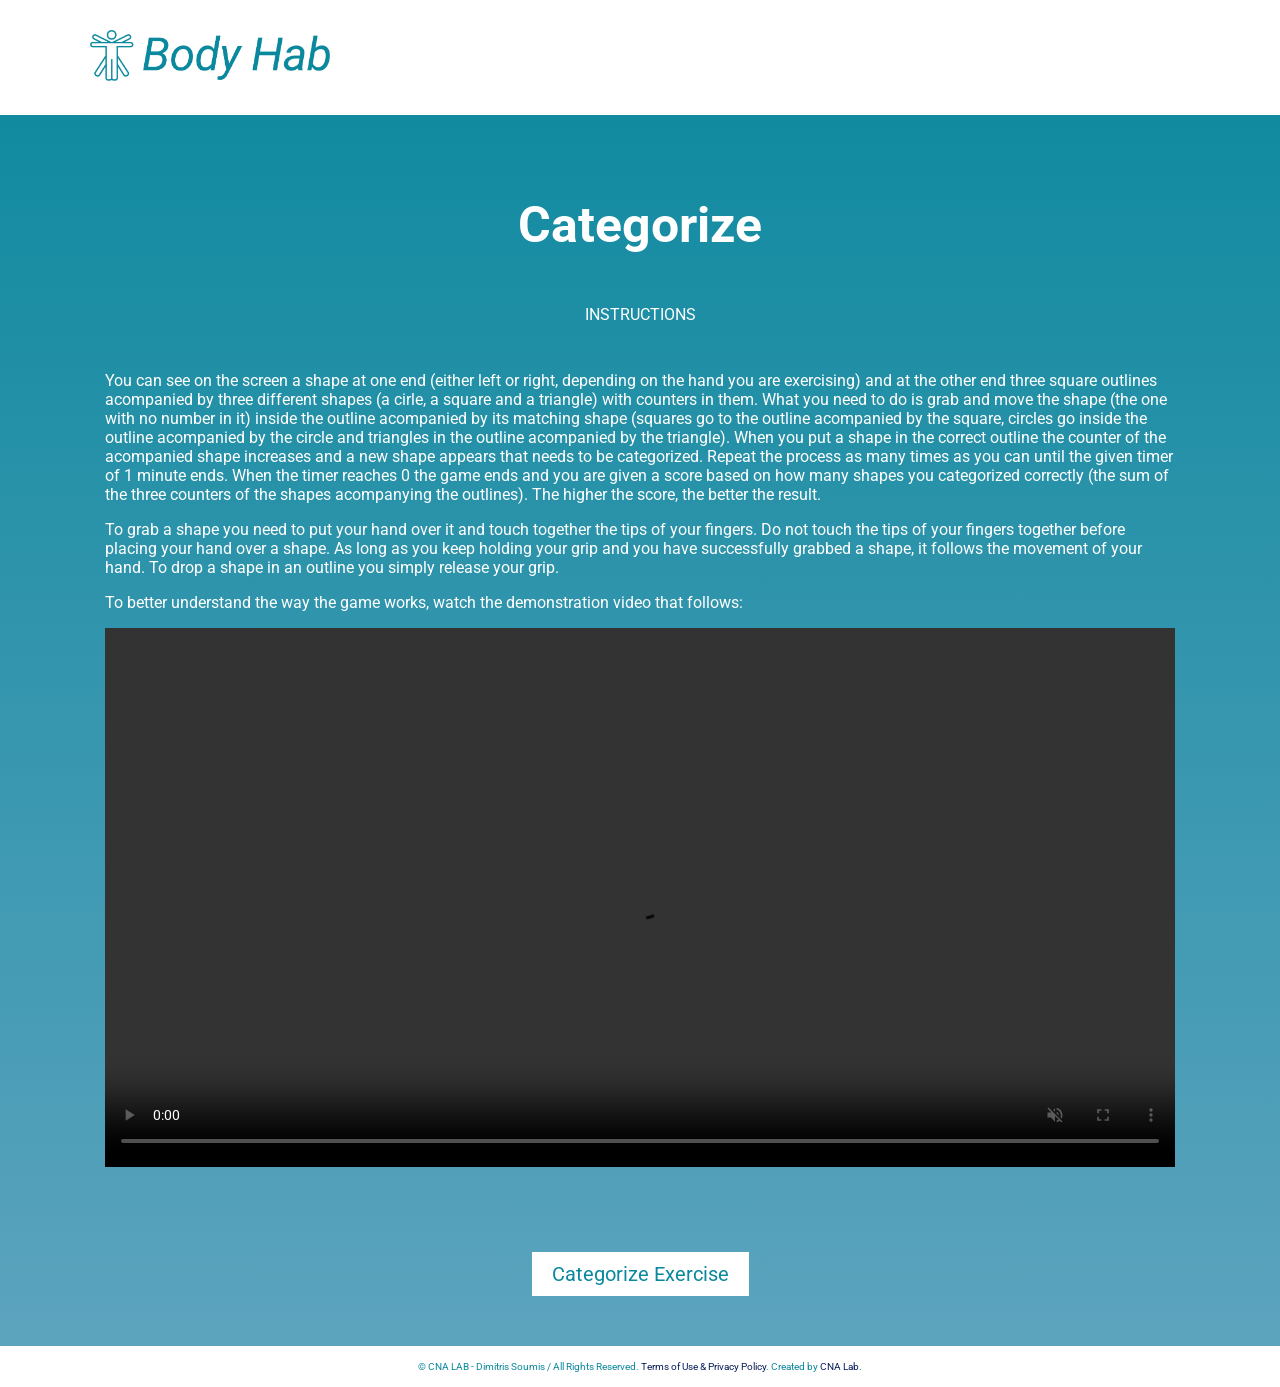
==== categorize/instructions.html @ bf54f9e1 "Add files via upload" ====
﻿

<!DOCTYPE html>
<html lang="en">
	<head>
	<meta charset="utf-8">
	<meta name="viewport" content="initial-scale=1, width=device-width, viewport-fit=cover">
	<title>Categorize</title>
	<link rel="icon" type="image/x-icon" href="images/favicon.png">
	<link rel="stylesheet" href="styles/main.css">
	<link rel="stylesheet" href="styles/responsive.css">
	
		<script src="scripts/main.js" type="text/javascript"></script> 
		<script src="scripts/sweetalert2.all.min.js" type="text/javascript"></script> 
</head>
	<body>
		
		<header style="margin-bottom: 80px;">
	<div id="logo"><img src="images/logo-hor.png" /></div>

	

			
</header>

<main>
	
	<h1 id="pageTitle">Categorize</h1>
	
<p style="text-align: center;">INSTRUCTIONS</p>
	
	<div class="row">
		<div class="column1">
		
		<p>You can see on the screen a shape at one end (either left or right, depending on the hand you are exercising) and at the other end three square outlines acompanied by three different shapes (a cirle, a square and a triangle) with counters in them. What you need to do is grab and move the shape (the one with no number in it) inside the outline acompanied by its matching shape (squares go to the outline acompanied by the square, circles go inside the outline acompanied by the circle and triangles in the outline acompanied by the triangle). When you put a shape in the correct outline the counter of the acompanied shape increases and a new shape appears that needs to be categorized. Repeat the process as many times as you can until the given timer of 1 minute ends. When the timer reaches 0 the game ends and you are given a score based on how many shapes you categorized correctly (the sum of the three counters of the shapes acompanying the outlines). The higher the score, the better the result.</p>
			<p>To grab a shape you need to put your hand over it and touch together the tips of your fingers. Do not touch the tips of your fingers together before placing your hand over a shape. As long as you keep holding your grip and you have successfully grabbed a shape, it follows the movement of your hand. To drop a shape in an outline you simply release your grip.</p>
			<p>To better understand the way the game works, watch the demonstration video that follows:</p>
	
				<div 
	 style="text-align: center; background: #000; float: left; width: 100%; margin-bottom: 20px;">
 <video
		style="width: 100%; max-width: 1200px;"
		muted controls>
  <source src="videos/categorize-demo.mp4" type="video/mp4">
  Your browser does not support the video tag.
</video> 
</div>
			
	
	

			
	</div>


	</div>
	


	
<p style="text-align: center; margin-top: 50px;">
<a href="index.html"><button>Categorize Exercise</button></a>
</p>
	
	


	
</main>

<footer>
	<p>© CNA LAB - Dimitris Soumis / All Rights Reserved. <a href="terms-and-policies.html">Terms of Use & Privacy Policy</a>. Created by <a href="https://cnalab.uop.gr/" target="_blank">CNA Lab</a>.</p>
</footer>	

</body>
</html>
---- categorize/styles/main.css ----
@import url('https://fonts.googleapis.com/css2?family=Roboto:ital,wght@0,400;0,700;1,400;1,700&display=swap');

body, div, span, a, nav, header, p, h1, h2, h3, h4, h5, h6, select, button, input, textarea {
	font-family: 'Roboto', sans-serif !important;
}

body {
  margin: 0px;
  min-height: 100vh;
  min-width: 100%;
  background-image: linear-gradient(#0a889d, #5fa4bf);
}

a {
  color: #0b1f5a;
  text-decoration: none;
}

footer {
  width: calc(100% - 10px);
  padding: 5px;
  text-align: center;
  background: #fff;
  font-size: 10px;
  color: #0a889d;
}

header {
  width: calc(100% - 30px);
  height: 85px;
  display: flex;
  justify-content: space-between;
	max-width: calc(100% - 30px) !important;
  align-items: center;
  padding: 15px;
	background: #fff;
}

#logo {
  width: 240px;
}

#logo img {
  width: 100%;
	height: auto;
}

nav a {
  padding: 20px;
  font-size: 20px;
  color: #0a889d;
  text-decoration: none;
  cursor: pointer;
}

nav a:last-child {
  padding-right: 0px;
}

#mobileNav button {
  background: #0a889d;
  color: #fff;
  border: none;
  padding: 5px 10px;
  font-size: 15px;
  font-weight: 600;
  margin: 0px 10px;
	cursor: pointer;
}

.logoutButton {
  padding: 20px !important;
  background: #0a889d;
  color: #fff;
  border-radius: 20px;
}

.noDis {
display: none;	
}

main {
  max-width: 1200px;
  width: calc(100% - 60px);
margin: 30px;
	color: #fff;
	min-height: calc(100vh - 258px);
}

#pageTitle {
  text-align: center;
  color: #fff;
  margin: 0px 20px 50px 20px;
  font-size: 50px;
  line-height: 60px;
	float: left;
	width: calc(100% - 40px);
}

.scrolling_text {
    width: 100%;
    overflow: hidden;
    display: flex;
    white-space: nowrap;
	 align-items: center;
	padding: 15px 0px;
  border-top: 1px solid #fff;
  border-bottom: 1px solid #fff;
  margin: 40px 0px;
}

 .scrolling_text .text {
    font-size: 50px;
    font-weight: 600;
   font-family: 'Roboto', sans-serif !important;
    color: #fff;
    animation: animate_text 120s linear infinite; /* The animation property */
}

 .scrolling_text .text span {
    margin: 0 15px;
}

@keyframes animate_text {
    from {
      transform: translate3d(0, 0, 0);
    }
    to {
      transform: translate3d(-100%, 0, 0);
    }
}

.row {
  display: flex;
	justify-content: center;
	width: 100%;
}

.column1, .column2, .column3, .column4 {
  padding: 15px;
}

#loginPage .column1, #registerPage .column1 {
  width: calc(100% - 30px);
  max-width: 400px;
}

#formaEisodou input, #formaEpikoinonias input, #formaEpikoinonias textarea, #formaEggrafis input, #formaEggrafis select, #formaAllagisKodikou input, #changeInformationPage input, #changeInformationPage select, #deleteAccountPage input, #resetPasswordPage input, #createNewPasswordPage input {
  width: calc(100% - 24px);
  padding: 10px;
  margin-bottom: 15px;
	font-size: 13px;
}

#formaEggrafis {
  text-align: center;
}

#formaEpikoinonias textarea {
  height: 130px;
}

#sendButton {
  width: 100px !important;
  margin: 0px calc(50% - 50px);
}

.column5 {
  display: flex;
  width: 20%;
  flex-direction: column;
  align-items: center;
  padding: 10px;
}

.column4 {
  display: flex;
  width: 25%;
  flex-direction: column;
  align-items: center;
  padding: 10px;
}

.column3 {
  display: flex;
  width: 33.3%;
  flex-direction: column;
  align-items: center;
  padding: 10px;
}

.column5 img, .column2 img, .column3 img, .column4 img {
max-width: 100%;
}

.column5 h3, .column2 h3, .column3 h3, .column4 h3 {
  color: #fff;
	text-align: center;
}

main button {
  background: #fff;
  font-size: 20px;
  border: none;
  padding: 10px 20px;
  color: #0a889d;
  cursor: pointer;
}

#submitScore {
  width: 100px !important;
  padding: 10px;
  font-size: 20px;
  cursor: pointer;
}

#level1img, #level1txt, #level2img, #level2txt, #level3img, #level3txt, #level4img, #level4txt, #level5img, #level5txt {
cursor: pointer;	
}

th, td {
  border: solid 1px #fff;
  padding: 10px;
}

hr {
  width: 100%;
  height: 2px;
  background: #fff;
  border: none;
}

#accountPage .column2 {
  width: 50%;
}

#previousScoresPage .column2 {
  width: 50%;
  border: 2px solid #fff;
  margin: 10px;
  text-align: center;
  display: flex;
  flex-direction: column;
  align-items: center;
}
---- categorize/styles/responsive.css ----
@media (min-width: 1200px) {
	header {
		padding: 15px calc(50% - 550px) !important;
	max-width: 1100px !important;
	}
	
	main {
		margin: 50px calc(50% - 550px) !important;
    max-width: 1100px !important;
	}
}

@media (max-width: 1199px) {
main {
  min-height: calc(100vh - 218px);
}
}

@media (min-width: 901px) {
#mobileNav, #mobileNavigation {
	display: none;
	}
}

@media (max-width: 899px) {
     #mainNavigation {
		 display: none;
	}
	
 #mobileNavigation {
    width: calc(100% - 30px);
    position: absolute;
    z-index: 99999;
    background: #fff;
    top: 115px;
    left: 0px;
    padding: 0px 15px 15px 15px;
  }
	
	#mobileNavigation a {
  width: calc(100% - 40px);
  display: block;
  text-align: center;
}
	
	#pageTitle {
		margin: 20px 10px 40px 10px;
  font-size: 40px;
  line-height: 50px;
		width: calc(100% - 20px);
	}
	
	.row {
 flex-direction: column;
		align-items: center;
}
	
	.column5, .column4, .column3 {
  width: 80%;
  max-width: 200px;
}
	
	.saveScorePage .row {
		font-size: 20px !important;
  text-align: center !important;
	}
	
	#accountPage .column2 {
  width: 100%;
}
}
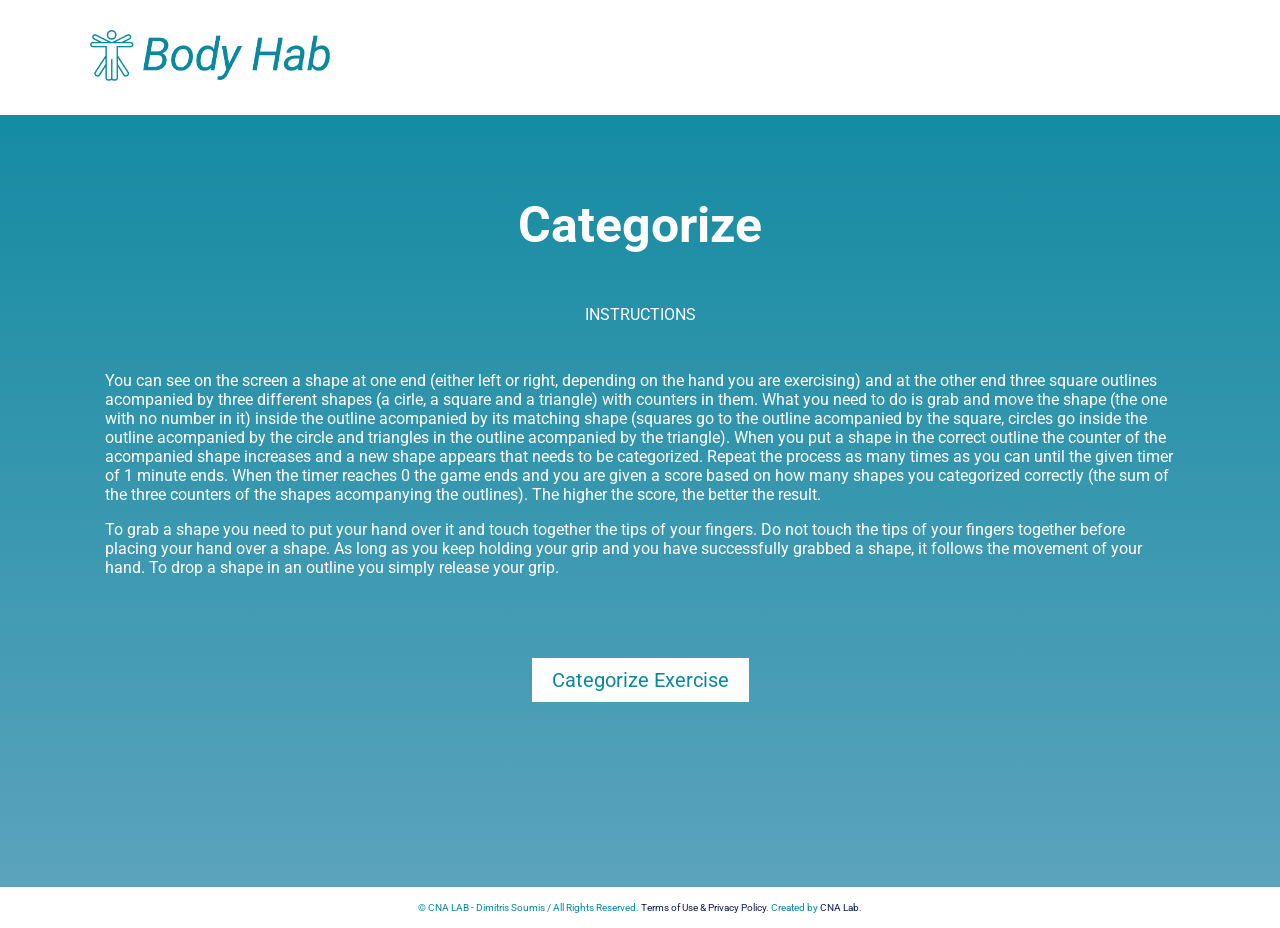
==== commit 5bf20d74: "Update instructions.html" ====
--- a/categorize/instructions.html
+++ b/categorize/instructions.html
@@ -1,4 +1,4 @@
-﻿
+﻿
 
 <!DOCTYPE html>
 <html lang="en">
@@ -21,56 +21,46 @@
 	
 
 			
-</header>
-
-<main>
-	
-	<h1 id="pageTitle">Categorize</h1>
-	
-<p style="text-align: center;">INSTRUCTIONS</p>
-	
-	<div class="row">
-		<div class="column1">
-		
-		<p>You can see on the screen a shape at one end (either left or right, depending on the hand you are exercising) and at the other end three square outlines acompanied by three different shapes (a cirle, a square and a triangle) with counters in them. What you need to do is grab and move the shape (the one with no number in it) inside the outline acompanied by its matching shape (squares go to the outline acompanied by the square, circles go inside the outline acompanied by the circle and triangles in the outline acompanied by the triangle). When you put a shape in the correct outline the counter of the acompanied shape increases and a new shape appears that needs to be categorized. Repeat the process as many times as you can until the given timer of 1 minute ends. When the timer reaches 0 the game ends and you are given a score based on how many shapes you categorized correctly (the sum of the three counters of the shapes acompanying the outlines). The higher the score, the better the result.</p>
-			<p>To grab a shape you need to put your hand over it and touch together the tips of your fingers. Do not touch the tips of your fingers together before placing your hand over a shape. As long as you keep holding your grip and you have successfully grabbed a shape, it follows the movement of your hand. To drop a shape in an outline you simply release your grip.</p>
-			<p>To better understand the way the game works, watch the demonstration video that follows:</p>
-	
-				<div 
-	 style="text-align: center; background: #000; float: left; width: 100%; margin-bottom: 20px;">
- <video
-		style="width: 100%; max-width: 1200px;"
-		muted controls>
-  <source src="videos/categorize-demo.mp4" type="video/mp4">
-  Your browser does not support the video tag.
-</video> 
-</div>
-			
-	
-	
-
-			
-	</div>
-
-
-	</div>
-	
-
-
-	
-<p style="text-align: center; margin-top: 50px;">
-<a href="index.html"><button>Categorize Exercise</button></a>
-</p>
-	
-	
-
-
-	
-</main>
-
+</header>
+
+<main>
+	
+	<h1 id="pageTitle">Categorize</h1>
+	
+<p style="text-align: center;">INSTRUCTIONS</p>
+	
+	<div class="row">
+		<div class="column1">
+		
+		<p>You can see on the screen a shape at one end (either left or right, depending on the hand you are exercising) and at the other end three square outlines acompanied by three different shapes (a cirle, a square and a triangle) with counters in them. What you need to do is grab and move the shape (the one with no number in it) inside the outline acompanied by its matching shape (squares go to the outline acompanied by the square, circles go inside the outline acompanied by the circle and triangles in the outline acompanied by the triangle). When you put a shape in the correct outline the counter of the acompanied shape increases and a new shape appears that needs to be categorized. Repeat the process as many times as you can until the given timer of 1 minute ends. When the timer reaches 0 the game ends and you are given a score based on how many shapes you categorized correctly (the sum of the three counters of the shapes acompanying the outlines). The higher the score, the better the result.</p>
+			<p>To grab a shape you need to put your hand over it and touch together the tips of your fingers. Do not touch the tips of your fingers together before placing your hand over a shape. As long as you keep holding your grip and you have successfully grabbed a shape, it follows the movement of your hand. To drop a shape in an outline you simply release your grip.</p>
+		
+			
+	
+	
+
+			
+	</div>
+
+
+	</div>
+	
+
+
+	
+<p style="text-align: center; margin-top: 50px;">
+<a href="index.html"><button>Categorize Exercise</button></a>
+</p>
+	
+	
+
+
+	
+</main>
+
 <footer>
 	<p>© CNA LAB - Dimitris Soumis / All Rights Reserved. <a href="terms-and-policies.html">Terms of Use & Privacy Policy</a>. Created by <a href="https://cnalab.uop.gr/" target="_blank">CNA Lab</a>.</p>
 </footer>	
 
 </body>
-</html>
+</html>
